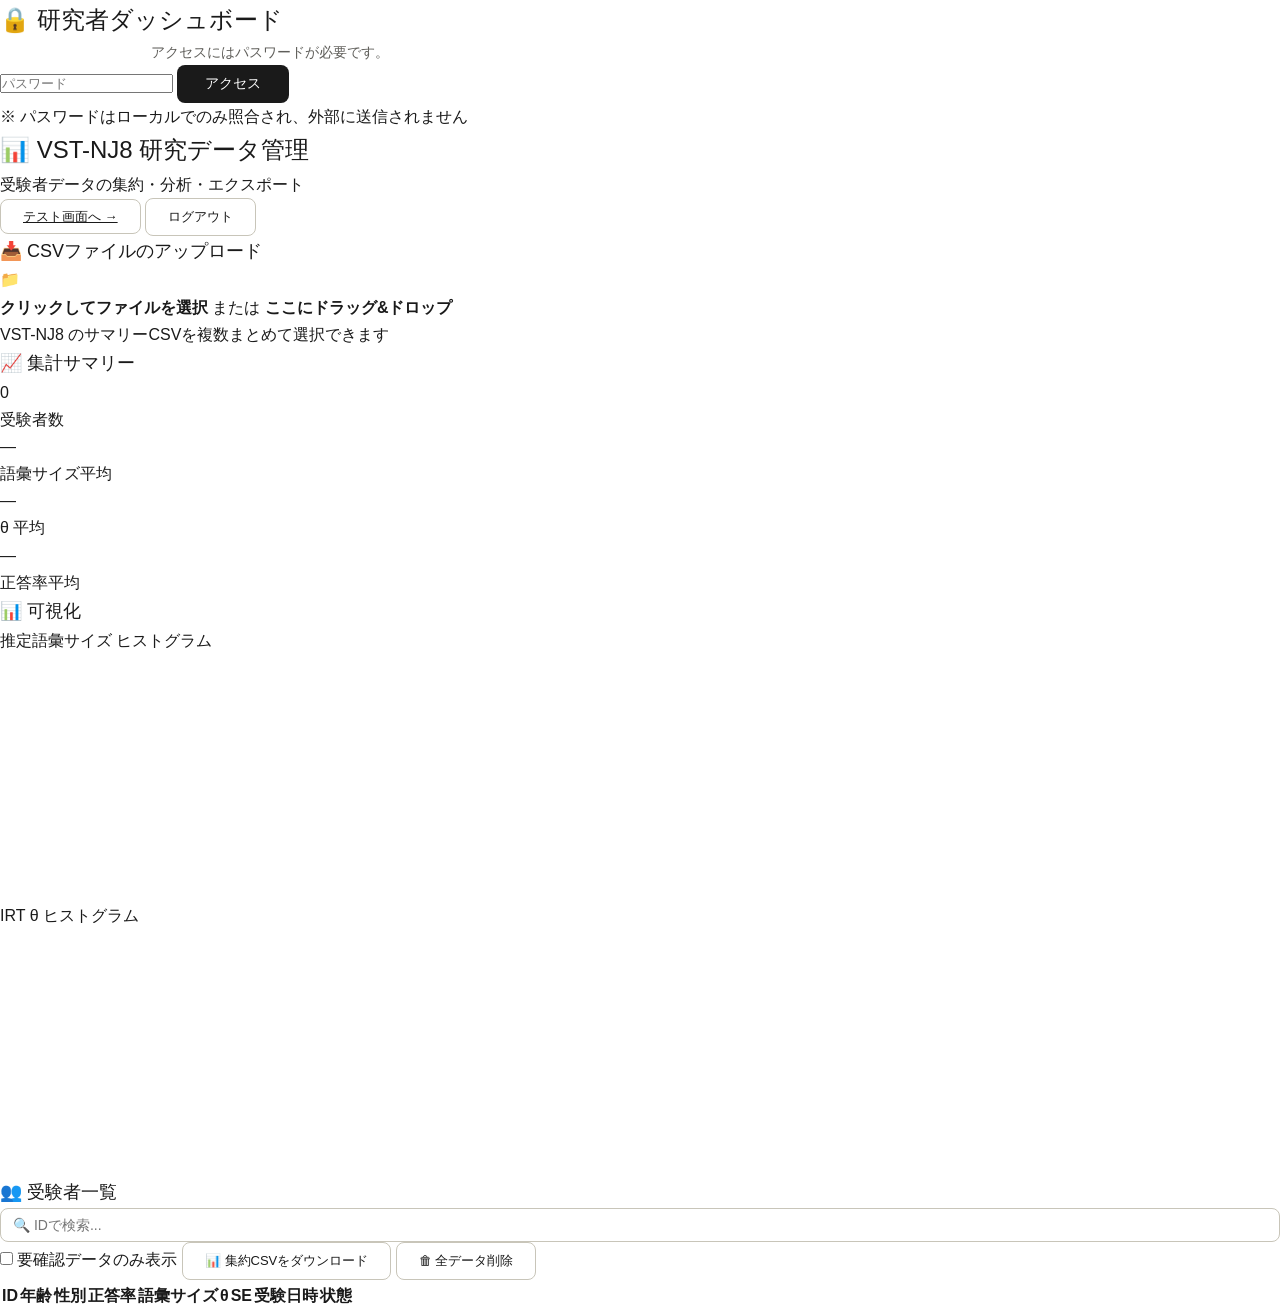
==== dashboard.html @ c6ab31dd "Update dashboard.html" ====
<!DOCTYPE html>
<html lang="ja">
<head>
<meta charset="UTF-8">
<meta name="viewport" content="width=device-width, initial-scale=1.0">
<title>VST-NJ8 研究データ管理ダッシュボード</title>
<link rel="stylesheet" href="./src/css/main.css">
<link rel="stylesheet" href="./src/css/dashboard.css">
</head>
<body>

<div class="dashboard-container">

<section id="d-auth" class="d-screen active">
  <div class="auth-card">
    <h1>🔒 研究者ダッシュボード</h1>
    <p class="sub">アクセスにはパスワードが必要です。</p>
    <input type="password" id="auth-pw" placeholder="パスワード" onkeypress="if(event.key==='Enter') checkAuth()">
    <button class="btn" onclick="checkAuth()">アクセス</button>
    <p class="auth-note">※ パスワードはローカルでのみ照合され、外部に送信されません</p>
  </div>
</section>

<section id="d-main" class="d-screen">
  <header class="d-header">
    <div>
      <h1>📊 VST-NJ8 研究データ管理</h1>
      <p class="d-subtitle">受験者データの集約・分析・エクスポート</p>
    </div>
    <div class="d-header-actions">
      <a href="./" class="btn-outline">テスト画面へ →</a>
      <button class="btn-outline" onclick="logout()">ログアウト</button>
    </div>
  </header>

  <section class="d-upload-section">
    <h2>📥 CSVファイルのアップロード</h2>
    <div class="upload-zone" id="upload-zone">
      <input type="file" id="file-input" accept=".csv" multiple style="display:none">
      <div class="upload-prompt">
        <div class="upload-icon">📁</div>
        <p><b>クリックしてファイルを選択</b> または <b>ここにドラッグ&ドロップ</b></p>
        <p class="upload-hint">VST-NJ8 のサマリーCSVを複数まとめて選択できます</p>
      </div>
    </div>
    <div id="upload-status" class="upload-status"></div>
  </section>

  <section class="d-stats-section">
    <h2>📈 集計サマリー</h2>
    <div class="stats-grid" id="stats-grid">
      <div class="stat-box"><div class="stat-num" id="stat-n">0</div><div class="stat-label">受験者数</div></div>
      <div class="stat-box"><div class="stat-num" id="stat-vocab-mean">—</div><div class="stat-label">語彙サイズ平均</div></div>
      <div class="stat-box"><div class="stat-num" id="stat-theta-mean">—</div><div class="stat-label">θ 平均</div></div>
      <div class="stat-box"><div class="stat-num" id="stat-acc-mean">—</div><div class="stat-label">正答率平均</div></div>
    </div>
    <div id="descriptive-stats" class="descriptive-stats"></div>
  </section>

  <section class="d-charts-section">
    <h2>📊 可視化</h2>
    <div class="charts-grid">
      <div class="chart-card">
        <h3>推定語彙サイズ ヒストグラム</h3>
        <canvas id="chart-vocab-hist" width="400" height="240"></canvas>
      </div>
      <div class="chart-card">
        <h3>IRT θ ヒストグラム</h3>
        <canvas id="chart-theta-hist" width="400" height="240"></canvas>
      </div>
    </div>
  </section>

  <section class="d-table-section">
    <h2>👥 受験者一覧</h2>
    <div class="table-controls">
      <input type="text" id="filter-input" placeholder="🔍 IDで検索..." oninput="applyFilter()">
      <label class="check-label">
        <input type="checkbox" id="filter-outliers" onchange="applyFilter()">
        <span>要確認データのみ表示</span>
      </label>
      <button class="btn-outline" onclick="exportMergedCSV()">📊 集約CSVをダウンロード</button>
      <button class="btn-outline" onclick="clearAllData()">🗑 全データ削除</button>
    </div>
    <div class="table-wrapper">
      <table id="participants-table">
        <thead>
          <tr>
            <th>ID</th><th>年齢</th><th>性別</th>
            <th>正答率</th><th>語彙サイズ</th><th>θ</th><th>SE</th>
            <th>受験日時</th><th>状態</th>
          </tr>
        </thead>
        <tbody id="participants-tbody"></tbody>
      </table>
    </div>
  </section>

</section>

</div>

<div id="toast" class="toast">読み込みました</div>

<script type="module" src="./src/js/dashboard.js"></script>
</body>
</html>
---- src/css/main.css ----
:root {
  --color-bg: #ffffff;
  --color-bg-secondary: #f7f6f1;
  --color-text: #1a1a1a;
  --color-text-secondary: #5f5e5a;
  --color-text-tertiary: #888780;
  --color-border: #e5e3dc;
  --color-border-secondary: #c8c5b9;
  --color-info: #185fa5;
  --color-info-bg: #e6f1fb;
  --color-success: #0f6e56;
  --color-success-bg: #e1f5ee;
  --color-danger: #a32d2d;
  --color-danger-bg: #fcebeb;
  --color-warning-bg: #faeeda;
  --color-warning: #854f0b;
  --radius-sm: 6px;
  --radius-md: 8px;
  --radius-lg: 12px;
}

@media (prefers-color-scheme: dark) {
  :root {
    --color-bg: #1a1a1a;
    --color-bg-secondary: #2c2c2a;
    --color-text: #f1efe8;
    --color-text-secondary: #b4b2a9;
    --color-text-tertiary: #888780;
    --color-border: #444441;
    --color-border-secondary: #5f5e5a;
  }
}

* { box-sizing: border-box; margin: 0; padding: 0; }

body {
  font-family: -apple-system, BlinkMacSystemFont, "Segoe UI", "Hiragino Sans",
               "Yu Gothic UI", "Meiryo", sans-serif;
  background: var(--color-bg);
  color: var(--color-text);
  line-height: 1.7;
  min-height: 100vh;
}

.container {
  max-width: 720px;
  margin: 0 auto;
  padding: 2rem 1.5rem;
}

.screen { display: none; }
.screen.active { display: flex; flex-direction: column; align-items: center; gap: 16px; }

h1 { font-size: 24px; font-weight: 500; }
h2 { font-size: 18px; font-weight: 500; }
h3 { font-size: 16px; font-weight: 500; }

.title-badge {
  display: inline-block;
  font-size: 11px;
  font-weight: 500;
  background: var(--color-info-bg);
  color: var(--color-info);
  padding: 3px 10px;
  border-radius: 4px;
  letter-spacing: 0.05em;
}

.sub {
  font-size: 14px;
  color: var(--color-text-secondary);
  text-align: center;
  max-width: 540px;
}

.mode-grid {
  display: grid;
  grid-template-columns: repeat(auto-fit, minmax(200px, 1fr));
  gap: 12px;
  width: 100%;
}

.mode-card {
  background: var(--color-bg);
  border: 0.5px solid var(--color-border);
  border-radius: var(--radius-lg);
  padding: 1.25rem;
  text-align: left;
  cursor: pointer;
  transition: all 0.15s;
}

.mode-card:hover {
  border-color: var(--color-border-secondary);
  background: var(--color-bg-secondary);
}

.mode-card.recommended {
  border: 2px solid var(--color-info);
  position: relative;
}

.mode-badge {
  position: absolute;
  top: -10px;
  left: 16px;
  background: var(--color-info);
  color: white;
  font-size: 10px;
  padding: 3px 10px;
  border-radius: 4px;
  font-weight: 500;
}

.mode-icon {
  font-size: 24px;
  color: var(--color-info);
  margin-bottom: 8px;
}

.mode-title {
  font-size: 15px;
  font-weight: 500;
  margin-bottom: 4px;
}

.mode-desc {
  font-size: 12px;
  color: var(--color-text-secondary);
  margin-bottom: 12px;
}

.mode-meta {
  font-size: 11px;
  color: var(--color-text-tertiary);
  display: flex;
  flex-direction: column;
  gap: 3px;
}

.btn {
  background: var(--color-text);
  color: var(--color-bg);
  border: none;
  border-radius: var(--radius-md);
  padding: 10px 28px;
  font-size: 14px;
  font-weight: 500;
  cursor: pointer;
  font-family: inherit;
}

.btn:hover { opacity: 0.85; }
.btn:disabled { opacity: 0.4; cursor: not-allowed; }

.btn-outline {
  background: transparent;
  border: 0.5px solid var(--color-border-secondary);
  color: var(--color-text);
  padding: 9px 22px;
  border-radius: var(--radius-md);
  font-size: 13px;
  cursor: pointer;
  font-family: inherit;
}

.btn-outline:hover { background: var(--color-bg-secondary); }

.form-grid {
  display: grid;
  grid-template-columns: repeat(2, 1fr);
  gap: 12px;
  width: 100%;
  max-width: 480px;
}

.form-row { display: flex; flex-direction: column; gap: 4px; }
.form-row.full { grid-column: span 2; }

.form-label {
  font-size: 12px;
  color: var(--color-text-secondary);
  font-weight: 500;
}

.form-label .req { color: var(--color-danger); margin-left: 2px; }

input[type=text], select {
  width: 100%;
  font-family: inherit;
  font-size: 14px;
  padding: 8px 12px;
  border: 0.5px solid var(--color-border-secondary);
  border-radius: var(--radius-md);
  background: var(--color-bg);
  color: var(--color-text);
}

input[type=text]:focus, select:focus {
  outline: none;
  border-color: var(--color-info);
}

.level-grid {
  display: grid;
  grid-template-columns: repeat(2, 1fr);
  gap: 8px;
  width: 100%;
  max-width: 480px;
}

.level-opt {
  background: var(--color-bg);
  border: 0.5px solid var(--color-border);
  border-radius: var(--radius-md);
  padding: 12px 14px;
  cursor: pointer;
  text-align: left;
  font-family: inherit;
  color: var(--color-text);
}

.level-opt:hover {
  background: var(--color-bg-secondary);
  border-color: var(--color-border-secondary);
}

.level-opt.selected {
  border: 2px solid var(--color-info);
  background: var(--color-info-bg);
}

.level-opt-title { font-size: 13px; font-weight: 500; }
.level-opt-sub { font-size: 11px; color: var(--color-text-secondary); margin-top: 2px; }

.progress-wrap {
  width: 100%;
  max-width: 480px;
  display: flex;
  align-items: center;
  gap: 10px;
}

.progress-bar {
  flex: 1;
  height: 4px;
  background: var(--color-border);
  border-radius: 2px;
  overflow: hidden;
}

.progress-fill {
  height: 100%;
  background: var(--color-info);
  border-radius: 2px;
  transition: width 0.3s;
}

.progress-label {
  font-size: 11px;
  color: var(--color-text-tertiary);
  min-width: 60px;
  text-align: right;
}

.phase-label {
  font-size: 11px;
  font-weight: 500;
  color: var(--color-text-tertiary);
  letter-spacing: 0.07em;
  text-transform: uppercase;
}

.fixation {
  font-size: 36px;
  color: var(--color-text-tertiary);
  height: 64px;
  display: flex;
  align-items: center;
  justify-content: center;
  min-width: 380px;
}

.prime-word {
  font-size: 28px;
  color: var(--color-text-secondary);
  height: 64px;
  display: flex;
  align-items: center;
  justify-content: center;
  min-width: 380px;
}

.target-word {
  font-size: 34px;
  color: var(--color-text);
  height: 76px;
  display: flex;
  align-items: center;
  justify-content: center;
  min-width: 380px;
  border: 0.5px solid var(--color-border);
  border-radius: var(--radius-lg);
  background: var(--color-bg);
  padding: 0 2rem;
}

.blank-area { height: 64px; min-width: 380px; }

.big-btn-row {
  display: flex;
  gap: 14px;
  width: 100%;
  max-width: 460px;
}

.big-btn {
  flex: 1;
  border-radius: var(--radius-lg);
  padding: 18px 0;
  font-size: 15px;
  font-weight: 500;
  cursor: pointer;
  border: none;
  display: flex;
  flex-direction: column;
  align-items: center;
  gap: 4px;
  font-family: inherit;
}

.big-yes {
  background: var(--color-success-bg);
  color: var(--color-success);
  border: 0.5px solid var(--color-success);
}

.big-no {
  background: var(--color-danger-bg);
  color: var(--color-danger);
  border: 0.5px solid var(--color-danger);
}

.big-btn:hover { opacity: 0.85; }
.kbd-hint { font-size: 10px; opacity: 0.7; font-weight: 400; }

.feedback-msg { font-size: 13px; min-height: 18px; }
.fb-correct { color: var(--color-success); }
.fb-wrong { color: var(--color-danger); }

.vst-prompt {
  font-size: 14px;
  color: var(--color-text-secondary);
}

.vst-meaning {
  font-size: 36px;
  font-weight: 500;
  padding: 16px 32px;
  background: var(--color-bg-secondary);
  border-radius: var(--radius-lg);
}

.vst-pos-lbl {
  font-size: 11px;
  color: var(--color-text-tertiary);
}

.vst-options {
  display: grid;
  grid-template-columns: repeat(2, 1fr);
  gap: 10px;
  width: 100%;
  max-width: 480px;
}

.vst-opt {
  background: var(--color-bg);
  border: 0.5px solid var(--color-border);
  border-radius: var(--radius-md);
  padding: 16px;
  font-size: 16px;
  cursor: pointer;
  font-family: inherit;
  color: var(--color-text);
}

.vst-opt:hover {
  background: var(--color-bg-secondary);
  border-color: var(--color-border-secondary);
}

.stat-grid {
  display: grid;
  grid-template-columns: repeat(2, 1fr);
  gap: 10px;
  width: 100%;
  max-width: 480px;
}

.stat-card {
  background: var(--color-bg-secondary);
  border-radius: var(--radius-md);
  padding: 1rem;
}

.stat-val {
  font-size: 24px;
  font-weight: 500;
}

.stat-lbl {
  font-size: 11px;
  color: var(--color-text-secondary);
  margin-top: 2px;
}

.stat-sub {
  font-size: 10px;
  color: var(--color-text-tertiary);
  margin-top: 2px;
}

.eval-card {
  background: var(--color-success-bg);
  border: 0.5px solid var(--color-success);
  border-radius: var(--radius-lg);
  padding: 1rem 1.25rem;
  width: 100%;
  max-width: 480px;
}

.eval-title {
  font-size: 13px;
  font-weight: 500;
  color: var(--color-success);
  margin-bottom: 4px;
}

.eval-msg {
  font-size: 13px;
  color: var(--color-success);
}

.export-card {
  background: var(--color-bg);
  border: 0.5px solid var(--color-border);
  border-radius: var(--radius-lg);
  padding: 1rem 1.25rem;
  width: 100%;
  max-width: 480px;
}

.export-title {
  font-size: 13px;
  font-weight: 500;
  margin-bottom: 8px;
}

.export-btn-row {
  display: flex;
  gap: 8px;
  flex-wrap: wrap;
}

.btn-csv {
  background: var(--color-info-bg);
  color: var(--color-info);
  border: 0.5px solid var(--color-info);
  border-radius: var(--radius-md);
  padding: 9px 16px;
  font-size: 12px;
  font-weight: 500;
  cursor: pointer;
  font-family: inherit;
}

.btn-csv:hover { opacity: 0.85; }

.exclude-card {
  background: var(--color-bg-secondary);
  border-radius: var(--radius-md);
  padding: 0.875rem 1rem;
  width: 100%;
  max-width: 480px;
  font-size: 12px;
}

.exclude-title {
  font-size: 12px;
  font-weight: 500;
  margin-bottom: 6px;
}

.exclude-row {
  display: flex;
  justify-content: space-between;
  padding: 3px 0;
  color: var(--color-text-secondary);
}

.exclude-row.total {
  border-top: 0.5px solid var(--color-border);
  margin-top: 4px;
  padding-top: 6px;
  font-weight: 500;
  color: var(--color-text);
}

.level-bar-row {
  display: flex;
  align-items: center;
  gap: 10px;
  font-size: 12px;
  padding: 4px 0;
}

.level-bar-name { min-width: 36px; color: var(--color-text-secondary); }

.level-bar-track {
  flex: 1;
  height: 8px;
  background: var(--color-border);
  border-radius: 4px;
  overflow: hidden;
}

.level-bar-fill {
  height: 100%;
  background: var(--color-info);
  border-radius: 4px;
}

.level-bar-val {
  min-width: 80px;
  color: var(--color-text-tertiary);
  text-align: right;
  font-size: 11px;
}

.toast {
  position: fixed;
  bottom: 20px;
  left: 50%;
  transform: translateX(-50%);
  background: var(--color-text);
  color: var(--color-bg);
  padding: 10px 20px;
  border-radius: var(--radius-md);
  font-size: 13px;
  opacity: 0;
  transition: opacity 0.3s;
  pointer-events: none;
  z-index: 100;
}

.toast.show { opacity: 1; }

footer {
  text-align: center;
  font-size: 11px;
  color: var(--color-text-tertiary);
  margin-top: 3rem;
  padding-top: 1.5rem;
  border-top: 0.5px solid var(--color-border);
}

footer a { color: var(--color-info); text-decoration: none; }
footer a:hover { text-decoration: underline; }
.instruction-card {
  background: var(--color-bg-secondary);
  border-radius: var(--radius-lg);
  padding: 1.25rem 1.5rem;
  width: 100%;
  max-width: 560px;
  text-align: left;
}

.inst-section-title {
  font-size: 14px;
  font-weight: 500;
  color: var(--color-text);
  margin-top: 1rem;
  margin-bottom: 0.5rem;
}

.inst-section-title:first-child {
  margin-top: 0;
}

.inst-text {
  font-size: 13px;
  color: var(--color-text-secondary);
  line-height: 1.8;
  margin-bottom: 0.5rem;
}

.inst-list {
  list-style: none;
  padding: 0;
  margin: 0;
}

.inst-list li {
  font-size: 13px;
  color: var(--color-text-secondary);
  padding: 4px 0;
  padding-left: 16px;
  position: relative;
  line-height: 1.7;
}

.inst-list li::before {
  content: "•";
  position: absolute;
  left: 4px;
  color: var(--color-info);
  font-weight: 500;
}

.inst-key {
  display: inline-block;
  font-family: monospace;
  font-size: 12px;
  background: var(--color-bg);
  border: 0.5px solid var(--color-border-secondary);
  border-radius: 4px;
  padding: 2px 8px;
  margin: 0 2px;
}
.consent-checks {
  display: flex;
  flex-direction: column;
  gap: 10px;
  width: 100%;
  max-width: 560px;
  background: var(--color-bg);
  border: 0.5px solid var(--color-border);
  border-radius: var(--radius-md);
  padding: 1rem 1.25rem;
}

.consent-row {
  display: flex;
  align-items: flex-start;
  gap: 10px;
  cursor: pointer;
  font-size: 13px;
  color: var(--color-text);
  line-height: 1.6;
}

.consent-row input[type="checkbox"] {
  width: 16px;
  height: 16px;
  margin-top: 2px;
  flex-shrink: 0;
  cursor: pointer;
}

.consent-row span {
  flex: 1;
}
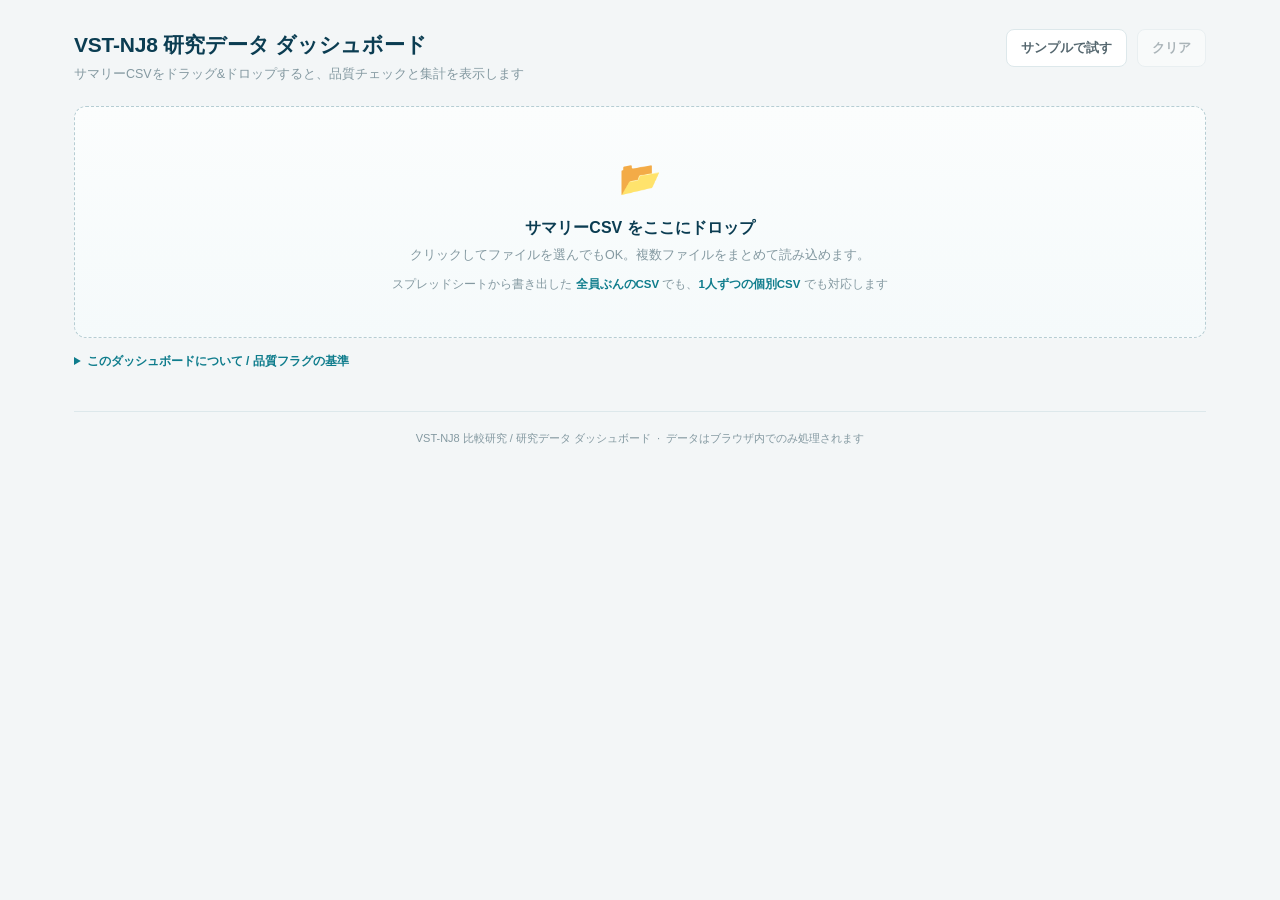
==== commit 406896f4: "Update dashboard.html Rebuild dashboard: CSV drag-drop, quality check, summary, distribution, table" ====
--- a/dashboard.html
+++ b/dashboard.html
@@ -3,105 +3,722 @@
 <head>
 <meta charset="UTF-8">
 <meta name="viewport" content="width=device-width, initial-scale=1.0">
-<title>VST-NJ8 研究データ管理ダッシュボード</title>
-<link rel="stylesheet" href="./src/css/main.css">
-<link rel="stylesheet" href="./src/css/dashboard.css">
+<title>VST-NJ8 研究データ ダッシュボード</title>
+<style>
+  :root {
+    --bg: #f3f6f7;
+    --panel: #ffffff;
+    --ink: #1c2b32;
+    --ink-soft: #54666e;
+    --ink-faint: #8499a1;
+    --line: #dde8eb;
+    --line-soft: #eaf1f3;
+    --teal: #0e7c8c;
+    --teal-deep: #0b3d52;
+    --teal-soft: #e6f3f5;
+    --green: #1f7a52;
+    --green-soft: #e4f3eb;
+    --amber: #b6802a;
+    --amber-soft: #faf1de;
+    --red: #b4423a;
+    --red-soft: #fbece9;
+    --radius: 12px;
+    --radius-sm: 8px;
+    --shadow: 0 1px 3px rgba(11,61,82,0.06), 0 6px 18px rgba(11,61,82,0.05);
+  }
+  * { box-sizing: border-box; margin: 0; padding: 0; }
+  body {
+    font-family: -apple-system, BlinkMacSystemFont, "Segoe UI", "Hiragino Sans", "Yu Gothic UI", "Meiryo", sans-serif;
+    background: var(--bg);
+    color: var(--ink);
+    line-height: 1.6;
+    -webkit-font-smoothing: antialiased;
+  }
+  .wrap { max-width: 1180px; margin: 0 auto; padding: 28px 24px 80px; }
+
+  /* header */
+  header.top { display: flex; align-items: baseline; justify-content: space-between; gap: 16px; flex-wrap: wrap; margin-bottom: 22px; }
+  .brand h1 { font-size: 21px; font-weight: 650; color: var(--teal-deep); letter-spacing: -0.01em; }
+  .brand p { font-size: 12.5px; color: var(--ink-faint); margin-top: 2px; }
+  .top-actions { display: flex; gap: 10px; align-items: center; }
+  .btn {
+    font: inherit; font-size: 12.5px; font-weight: 600; cursor: pointer;
+    border: 1px solid var(--line); background: var(--panel); color: var(--ink-soft);
+    padding: 8px 14px; border-radius: var(--radius-sm); transition: all .15s;
+  }
+  .btn:hover { border-color: #c2d6db; background: #fafcfc; }
+  .btn:disabled { opacity: .45; cursor: not-allowed; }
+  .btn-primary { background: var(--teal); color: #fff; border-color: var(--teal); }
+  .btn-primary:hover { background: #0c6a78; border-color: #0c6a78; }
+
+  /* dropzone */
+  .drop {
+    border: 1.5px dashed #b6cdd3; border-radius: var(--radius);
+    background: linear-gradient(180deg, #fbfdfd, #f5fafb);
+    padding: 44px 24px; text-align: center; transition: all .18s; cursor: pointer;
+  }
+  .drop.hover { border-color: var(--teal); background: var(--teal-soft); transform: translateY(-1px); }
+  .drop .icon { font-size: 34px; margin-bottom: 10px; }
+  .drop h2 { font-size: 16px; font-weight: 600; color: var(--teal-deep); margin-bottom: 4px; }
+  .drop p { font-size: 12.5px; color: var(--ink-faint); }
+  .drop .hint { margin-top: 10px; font-size: 11.5px; color: var(--ink-faint); }
+  .drop strong { color: var(--teal); }
+
+  .files-note { font-size: 12px; color: var(--ink-soft); margin-top: 12px; text-align: center; }
+  .files-note span { color: var(--teal-deep); font-weight: 600; }
+
+  /* sections */
+  .section { margin-top: 30px; }
+  .section-head { display: flex; align-items: center; gap: 9px; margin-bottom: 13px; }
+  .section-head .bar { width: 3px; height: 17px; background: var(--teal); border-radius: 2px; }
+  .section-head h3 { font-size: 14.5px; font-weight: 650; color: var(--teal-deep); }
+  .section-head .sub { font-size: 11.5px; color: var(--ink-faint); margin-left: 2px; }
+
+  /* stat cards */
+  .stat-grid { display: grid; grid-template-columns: repeat(auto-fit, minmax(150px, 1fr)); gap: 13px; }
+  .stat {
+    background: var(--panel); border: 1px solid var(--line); border-radius: var(--radius);
+    padding: 15px 16px; box-shadow: var(--shadow);
+  }
+  .stat .label { font-size: 11px; color: var(--ink-faint); font-weight: 600; letter-spacing: .02em; text-transform: uppercase; }
+  .stat .value { font-size: 27px; font-weight: 680; color: var(--teal-deep); margin-top: 3px; line-height: 1.1; font-variant-numeric: tabular-nums; }
+  .stat .unit { font-size: 13px; font-weight: 500; color: var(--ink-faint); margin-left: 2px; }
+  .stat .meta { font-size: 11px; color: var(--ink-faint); margin-top: 4px; }
+
+  /* quality */
+  .q-summary { display: grid; grid-template-columns: repeat(auto-fit, minmax(160px,1fr)); gap: 13px; margin-bottom: 16px; }
+  .q-card { border-radius: var(--radius); padding: 14px 16px; border: 1px solid; box-shadow: var(--shadow); }
+  .q-card .n { font-size: 26px; font-weight: 680; line-height: 1.1; font-variant-numeric: tabular-nums; }
+  .q-card .t { font-size: 12px; font-weight: 600; margin-top: 2px; }
+  .q-card .d { font-size: 11px; margin-top: 3px; opacity: .85; }
+  .q-ok   { background: var(--green-soft); border-color: #b9ddc8; color: var(--green); }
+  .q-warn { background: var(--amber-soft); border-color: #ecd6a8; color: var(--amber); }
+  .q-bad  { background: var(--red-soft); border-color: #ecc4bf; color: var(--red); }
+
+  .panel { background: var(--panel); border: 1px solid var(--line); border-radius: var(--radius); box-shadow: var(--shadow); overflow: hidden; }
+  .panel-pad { padding: 18px; }
+
+  /* histogram */
+  .hist { display: flex; align-items: flex-end; gap: 6px; height: 180px; padding: 8px 4px 0; }
+  .hist .bar-col { flex: 1; display: flex; flex-direction: column; align-items: center; gap: 6px; height: 100%; justify-content: flex-end; }
+  .hist .bar { width: 100%; background: linear-gradient(180deg, #15909f, var(--teal)); border-radius: 4px 4px 0 0; min-height: 2px; transition: opacity .15s; position: relative; }
+  .hist .bar:hover { opacity: .8; }
+  .hist .bar .cnt { position: absolute; top: -17px; left: 0; right: 0; text-align: center; font-size: 10.5px; font-weight: 600; color: var(--ink-soft); }
+  .hist .xlabel { font-size: 9.5px; color: var(--ink-faint); text-align: center; line-height: 1.25; white-space: nowrap; }
+  .hist-axis { font-size: 11px; color: var(--ink-faint); margin-top: 8px; text-align: center; }
+
+  /* level bars */
+  .lvl-row { display: flex; align-items: center; gap: 12px; padding: 5px 0; }
+  .lvl-name { min-width: 56px; font-size: 12px; color: var(--ink-soft); font-weight: 600; }
+  .lvl-track { flex: 1; height: 18px; background: var(--line-soft); border-radius: 5px; overflow: hidden; }
+  .lvl-fill { height: 100%; background: linear-gradient(90deg, var(--teal), #16a0b2); border-radius: 5px; display: flex; align-items: center; justify-content: flex-end; padding-right: 7px; }
+  .lvl-fill span { font-size: 10.5px; color: #fff; font-weight: 600; }
+  .lvl-val { min-width: 86px; text-align: right; font-size: 11.5px; color: var(--ink-faint); font-variant-numeric: tabular-nums; }
+
+  /* table */
+  .table-tools { display: flex; gap: 10px; align-items: center; margin-bottom: 11px; flex-wrap: wrap; }
+  .search-input { font: inherit; font-size: 13px; padding: 7px 12px; border: 1px solid var(--line); border-radius: var(--radius-sm); min-width: 210px; color: var(--ink); }
+  .search-input:focus { outline: none; border-color: var(--teal); }
+  .filter-chip { font: inherit; font-size: 11.5px; font-weight: 600; padding: 6px 12px; border-radius: 20px; border: 1px solid var(--line); background: var(--panel); color: var(--ink-soft); cursor: pointer; transition: all .15s; }
+  .filter-chip:hover { border-color: #c2d6db; }
+  .filter-chip.active { background: var(--teal-deep); color: #fff; border-color: var(--teal-deep); }
+  .tbl-scroll { overflow-x: auto; }
+  table { width: 100%; border-collapse: collapse; font-size: 12.5px; }
+  thead th { text-align: left; font-weight: 600; color: var(--ink-soft); padding: 10px 12px; border-bottom: 2px solid var(--line); white-space: nowrap; cursor: pointer; user-select: none; position: sticky; top: 0; background: var(--panel); }
+  thead th:hover { color: var(--teal); }
+  thead th .arrow { font-size: 9px; opacity: .5; margin-left: 3px; }
+  tbody td { padding: 9px 12px; border-bottom: 1px solid var(--line-soft); white-space: nowrap; color: var(--ink); font-variant-numeric: tabular-nums; }
+  tbody tr:hover { background: #fafcfc; }
+  tbody tr.flagged-warn { background: var(--amber-soft); }
+  tbody tr.flagged-warn:hover { background: #f6e9cf; }
+  tbody tr.flagged-bad { background: var(--red-soft); }
+  tbody tr.flagged-bad:hover { background: #f6ddd8; }
+  .tag { display: inline-block; font-size: 10px; font-weight: 600; padding: 2px 7px; border-radius: 4px; }
+  .tag-ok { background: var(--green-soft); color: var(--green); }
+  .tag-warn { background: #f3e2bb; color: var(--amber); }
+  .tag-bad { background: #f3cdc7; color: var(--red); }
+  .flags-cell { display: flex; gap: 4px; flex-wrap: wrap; }
+
+  .empty { text-align: center; color: var(--ink-faint); padding: 40px; font-size: 13px; }
+  footer.foot { margin-top: 40px; padding-top: 18px; border-top: 1px solid var(--line); font-size: 11px; color: var(--ink-faint); text-align: center; }
+  .hidden { display: none !important; }
+
+  details.help { margin-top: 14px; font-size: 12px; }
+  details.help summary { cursor: pointer; color: var(--teal); font-weight: 600; }
+  details.help div { margin-top: 8px; color: var(--ink-soft); line-height: 1.7; padding: 10px 14px; background: var(--teal-soft); border-radius: var(--radius-sm); }
+  details.help code { background: #fff; padding: 1px 5px; border-radius: 3px; font-size: 11px; color: var(--teal-deep); }
+</style>
 </head>
 <body>
-
-<div class="dashboard-container">
-
-<section id="d-auth" class="d-screen active">
-  <div class="auth-card">
-    <h1>🔒 研究者ダッシュボード</h1>
-    <p class="sub">アクセスにはパスワードが必要です。</p>
-    <input type="password" id="auth-pw" placeholder="パスワード" onkeypress="if(event.key==='Enter') checkAuth()">
-    <button class="btn" onclick="checkAuth()">アクセス</button>
-    <p class="auth-note">※ パスワードはローカルでのみ照合され、外部に送信されません</p>
+<div class="wrap">
+
+  <header class="top">
+    <div class="brand">
+      <h1>VST-NJ8 研究データ ダッシュボード</h1>
+      <p>サマリーCSVをドラッグ&ドロップすると、品質チェックと集計を表示します</p>
+    </div>
+    <div class="top-actions">
+      <button class="btn" id="btn-sample">サンプルで試す</button>
+      <button class="btn" id="btn-clear" disabled>クリア</button>
+    </div>
+  </header>
+
+  <!-- dropzone -->
+  <div id="dropzone" class="drop">
+    <div class="icon">📂</div>
+    <h2>サマリーCSV をここにドロップ</h2>
+    <p>クリックしてファイルを選んでもOK。複数ファイルをまとめて読み込めます。</p>
+    <div class="hint">スプレッドシートから書き出した <strong>全員ぶんのCSV</strong> でも、<strong>1人ずつの個別CSV</strong> でも対応します</div>
+    <input type="file" id="file-input" accept=".csv,text/csv" multiple class="hidden">
   </div>
-</section>
-
-<section id="d-main" class="d-screen">
-  <header class="d-header">
-    <div>
-      <h1>📊 VST-NJ8 研究データ管理</h1>
-      <p class="d-subtitle">受験者データの集約・分析・エクスポート</p>
-    </div>
-    <div class="d-header-actions">
-      <a href="./" class="btn-outline">テスト画面へ →</a>
-      <button class="btn-outline" onclick="logout()">ログアウト</button>
-    </div>
-  </header>
-
-  <section class="d-upload-section">
-    <h2>📥 CSVファイルのアップロード</h2>
-    <div class="upload-zone" id="upload-zone">
-      <input type="file" id="file-input" accept=".csv" multiple style="display:none">
-      <div class="upload-prompt">
-        <div class="upload-icon">📁</div>
-        <p><b>クリックしてファイルを選択</b> または <b>ここにドラッグ&ドロップ</b></p>
-        <p class="upload-hint">VST-NJ8 のサマリーCSVを複数まとめて選択できます</p>
+  <div id="files-note" class="files-note hidden"></div>
+
+  <details class="help">
+    <summary>このダッシュボードについて / 品質フラグの基準</summary>
+    <div id="help-body">
+      読み込んだデータはこのブラウザ内だけで処理され、どこにも送信されません。<br>
+      品質フラグの初期基準：<br>
+      ・<b>所要時間が短い</b>：全体の所要時間が <code>10分未満</code>（適当に回答した可能性）<br>
+      ・<b>離脱あり</b>：テスト中の画面・アプリ切り替えが <code>1回以上</code><br>
+      ・<b>リロードあり</b>：再読み込みが <code>1回以上</code><br>
+      これらはあくまで「要確認」の目安です。除外の判断は、内容を見て行ってください。
+    </div>
+  </details>
+
+  <!-- results -->
+  <div id="results" class="hidden">
+
+    <!-- 1. overall summary -->
+    <div class="section">
+      <div class="section-head"><div class="bar"></div><h3>全体サマリー</h3><span class="sub" id="sum-sub"></span></div>
+      <div class="stat-grid" id="stat-grid"></div>
+    </div>
+
+    <!-- 2. quality (the star) -->
+    <div class="section">
+      <div class="section-head"><div class="bar"></div><h3>データ品質チェック</h3><span class="sub">要確認の受験者を自動で抽出</span></div>
+      <div class="q-summary" id="q-summary"></div>
+      <div class="panel panel-pad">
+        <div id="q-detail"></div>
       </div>
     </div>
-    <div id="upload-status" class="upload-status"></div>
-  </section>
-
-  <section class="d-stats-section">
-    <h2>📈 集計サマリー</h2>
-    <div class="stats-grid" id="stats-grid">
-      <div class="stat-box"><div class="stat-num" id="stat-n">0</div><div class="stat-label">受験者数</div></div>
-      <div class="stat-box"><div class="stat-num" id="stat-vocab-mean">—</div><div class="stat-label">語彙サイズ平均</div></div>
-      <div class="stat-box"><div class="stat-num" id="stat-theta-mean">—</div><div class="stat-label">θ 平均</div></div>
-      <div class="stat-box"><div class="stat-num" id="stat-acc-mean">—</div><div class="stat-label">正答率平均</div></div>
-    </div>
-    <div id="descriptive-stats" class="descriptive-stats"></div>
-  </section>
-
-  <section class="d-charts-section">
-    <h2>📊 可視化</h2>
-    <div class="charts-grid">
-      <div class="chart-card">
-        <h3>推定語彙サイズ ヒストグラム</h3>
-        <canvas id="chart-vocab-hist" width="400" height="240"></canvas>
+
+    <!-- 3. vocab distribution -->
+    <div class="section">
+      <div class="section-head"><div class="bar"></div><h3>推定語彙サイズの分布</h3><span class="sub" id="vocab-sub"></span></div>
+      <div class="panel panel-pad">
+        <div class="hist" id="histogram"></div>
+        <div class="hist-axis">推定語彙サイズ（語）</div>
       </div>
-      <div class="chart-card">
-        <h3>IRT θ ヒストグラム</h3>
-        <canvas id="chart-theta-hist" width="400" height="240"></canvas>
+    </div>
+
+    <!-- 3b. level accuracy -->
+    <div class="section">
+      <div class="section-head"><div class="bar"></div><h3>レベル別 平均正答率</h3><span class="sub">どのレベルが難しいか（全受験者の平均）</span></div>
+      <div class="panel panel-pad" id="level-panel"></div>
+    </div>
+
+    <!-- 4. table -->
+    <div class="section">
+      <div class="section-head"><div class="bar"></div><h3>受験者一覧</h3><span class="sub">列見出しをクリックで並べ替え</span></div>
+      <div class="table-tools">
+        <input type="text" class="search-input" id="search" placeholder="学籍番号・氏名・学科で検索…">
+        <button class="filter-chip active" data-filter="all">すべて</button>
+        <button class="filter-chip" data-filter="flagged">要確認のみ</button>
+        <button class="filter-chip" data-filter="clean">問題なしのみ</button>
+        <span style="flex:1"></span>
+        <span id="row-count" style="font-size:11.5px;color:var(--ink-faint)"></span>
       </div>
-    </div>
-  </section>
-
-  <section class="d-table-section">
-    <h2>👥 受験者一覧</h2>
-    <div class="table-controls">
-      <input type="text" id="filter-input" placeholder="🔍 IDで検索..." oninput="applyFilter()">
-      <label class="check-label">
-        <input type="checkbox" id="filter-outliers" onchange="applyFilter()">
-        <span>要確認データのみ表示</span>
-      </label>
-      <button class="btn-outline" onclick="exportMergedCSV()">📊 集約CSVをダウンロード</button>
-      <button class="btn-outline" onclick="clearAllData()">🗑 全データ削除</button>
-    </div>
-    <div class="table-wrapper">
-      <table id="participants-table">
-        <thead>
-          <tr>
-            <th>ID</th><th>年齢</th><th>性別</th>
-            <th>正答率</th><th>語彙サイズ</th><th>θ</th><th>SE</th>
-            <th>受験日時</th><th>状態</th>
-          </tr>
-        </thead>
-        <tbody id="participants-tbody"></tbody>
-      </table>
-    </div>
-  </section>
-
-</section>
-
+      <div class="panel">
+        <div class="tbl-scroll">
+          <table id="data-table">
+            <thead id="thead"></thead>
+            <tbody id="tbody"></tbody>
+          </table>
+        </div>
+      </div>
+    </div>
+
+  </div>
+
+  <footer class="foot">
+    VST-NJ8 比較研究 / 研究データ ダッシュボード &nbsp;·&nbsp; データはブラウザ内でのみ処理されます
+  </footer>
 </div>
 
-<div id="toast" class="toast">読み込みました</div>
-
-<script type="module" src="./src/js/dashboard.js"></script>
+<script>
+// ============================ 状態 ============================
+const state = {
+  rows: [],          // 正規化済みの受験者データ
+  sortKey: null,
+  sortDir: 1,
+  filter: 'all',
+  search: '',
+};
+
+// 品質フラグの基準（必要なら数値を変えるだけ）
+const THRESHOLDS = {
+  shortDurationSec: 600,   // 10分未満で「所要時間が短い」
+  focusLossWarn: 1,        // 1回以上の離脱で警告
+  reloadWarn: 1,           // 1回以上のリロードで警告
+};
+
+// ============================ CSV パース ============================
+// 簡易CSVパーサ（カンマ・ダブルクオート・改行に対応）
+function parseCSV(text) {
+  text = text.replace(/^\uFEFF/, ''); // BOM除去
+  const rows = [];
+  let row = [], field = '', inQuotes = false;
+  for (let i = 0; i < text.length; i++) {
+    const ch = text[i], next = text[i+1];
+    if (inQuotes) {
+      if (ch === '"' && next === '"') { field += '"'; i++; }
+      else if (ch === '"') { inQuotes = false; }
+      else { field += ch; }
+    } else {
+      if (ch === '"') { inQuotes = true; }
+      else if (ch === ',') { row.push(field); field = ''; }
+      else if (ch === '\r') { /* skip */ }
+      else if (ch === '\n') { row.push(field); rows.push(row); row = []; field = ''; }
+      else { field += ch; }
+    }
+  }
+  if (field.length > 0 || row.length > 0) { row.push(field); rows.push(row); }
+  return rows.filter(r => r.length && !(r.length === 1 && r[0].trim() === ''));
+}
+
+// CSVの中身を受験者オブジェクトの配列に変換する。
+// 2つの形式に対応:
+//  (A) key,value の縦型（個別サマリーCSV: 1人分） → 1件
+//  (B) 1行目が見出しで、各行が1人（スプレッドシート書き出し） → 複数件
+function csvToRecords(text) {
+  const rows = parseCSV(text);
+  if (rows.length === 0) return [];
+  const header = rows[0].map(h => h.trim());
+  // 縦型(key,value)判定: 2列で、1行目が key/value 系
+  const isKeyValue = header.length === 2 &&
+    /^key$/i.test(header[0]) && /^value$/i.test(header[1]);
+  if (isKeyValue) {
+    const obj = {};
+    for (let i = 1; i < rows.length; i++) {
+      const k = (rows[i][0] || '').trim();
+      const v = (rows[i][1] !== undefined ? rows[i][1] : '').trim();
+      if (k) obj[k] = v;
+    }
+    return [obj];
+  }
+  // 横型: 各行が1人
+  const records = [];
+  for (let i = 1; i < rows.length; i++) {
+    const r = rows[i];
+    if (r.every(c => (c || '').trim() === '')) continue;
+    const obj = {};
+    header.forEach((h, idx) => { obj[h] = (r[idx] !== undefined ? r[idx] : '').trim(); });
+    records.push(obj);
+  }
+  return records;
+}
+
+// 列名のゆらぎを吸収して値を取り出す
+function pick(obj, keys, def='') {
+  for (const k of keys) {
+    if (obj[k] !== undefined && obj[k] !== '') return obj[k];
+  }
+  return def;
+}
+function num(v) {
+  if (v === '' || v === undefined || v === null) return null;
+  const n = Number(String(v).replace(/,/g, ''));
+  return isFinite(n) ? n : null;
+}
+
+// 受験者1人を正規化（研究版の列名 + 旧版のゆらぎも吸収）
+function normalize(obj) {
+  const durationSec = num(pick(obj, ['quality_total_duration_sec'])) ??
+                      (num(pick(obj, ['quality_total_duration_ms'])) !== null ? Math.round(num(pick(obj,['quality_total_duration_ms']))/1000) : null);
+  const rec = {
+    student_id: pick(obj, ['student_id','participant_id','id']),
+    name: pick(obj, ['name'], '—'),
+    department: pick(obj, ['department','major'], '—'),
+    device: pick(obj, ['device_type'], '—'),
+    datetime: pick(obj, ['test_datetime','datetime']),
+    theta: num(pick(obj, ['vst_irt_theta'])),
+    vocab: num(pick(obj, ['vst_estimated_vocab_size','vst_estimated_words'])),
+    rawScore: num(pick(obj, ['vst_raw_score'])),
+    totalItems: num(pick(obj, ['vst_total_items'])) ?? 160,
+    accuracy: num(pick(obj, ['vst_accuracy_percent'])),
+    se: num(pick(obj, ['vst_standard_error'])),
+    durationSec: durationSec,
+    focusLoss: num(pick(obj, ['quality_focus_loss_count'])) ?? 0,
+    reloadCount: num(pick(obj, ['reload_count'])) ?? 0,
+    levelCorrect: [],
+    _raw: obj,
+  };
+  for (let lv = 1; lv <= 8; lv++) {
+    rec.levelCorrect.push(num(pick(obj, [`vst_level_${lv}_correct`])));
+  }
+  // 品質フラグ
+  rec.flags = [];
+  if (rec.durationSec !== null && rec.durationSec < THRESHOLDS.shortDurationSec) rec.flags.push({ type:'bad', label:'所要時間が短い' });
+  if (rec.focusLoss >= THRESHOLDS.focusLossWarn) rec.flags.push({ type:'warn', label:`離脱 ${rec.focusLoss}回` });
+  if (rec.reloadCount >= THRESHOLDS.reloadWarn) rec.flags.push({ type:'warn', label:`リロード ${rec.reloadCount}回` });
+  rec.level = rec.flags.some(f=>f.type==='bad') ? 'bad' : (rec.flags.length ? 'warn' : 'ok');
+  return rec;
+}
+
+// 学籍番号で重複排除（同じ人を複数CSVで読んだら最新の受験を優先）
+function mergeRows(newRows) {
+  const map = new Map();
+  for (const r of state.rows) map.set(keyOf(r), r);
+  for (const r of newRows) {
+    const k = keyOf(r);
+    const prev = map.get(k);
+    if (!prev) { map.set(k, r); continue; }
+    // datetimeが新しい方を残す
+    const a = Date.parse(prev.datetime||'') || 0;
+    const b = Date.parse(r.datetime||'') || 0;
+    map.set(k, b >= a ? r : prev);
+  }
+  state.rows = [...map.values()];
+}
+function keyOf(r) { return (r.student_id||'') + '|' + (r.name||''); }
+
+// ============================ 集計 ============================
+function fmt(n, digits=0) {
+  if (n === null || n === undefined || !isFinite(n)) return '—';
+  return n.toLocaleString('ja-JP', { minimumFractionDigits: digits, maximumFractionDigits: digits });
+}
+function median(arr) {
+  const a = arr.filter(x=>x!==null && isFinite(x)).slice().sort((x,y)=>x-y);
+  if (!a.length) return null;
+  const m = Math.floor(a.length/2);
+  return a.length % 2 ? a[m] : (a[m-1]+a[m])/2;
+}
+function mean(arr) {
+  const a = arr.filter(x=>x!==null && isFinite(x));
+  if (!a.length) return null;
+  return a.reduce((s,x)=>s+x,0)/a.length;
+}
+
+function render() {
+  if (state.rows.length === 0) {
+    document.getElementById('results').classList.add('hidden');
+    return;
+  }
+  document.getElementById('results').classList.remove('hidden');
+  renderSummary();
+  renderQuality();
+  renderHistogram();
+  renderLevels();
+  renderTable();
+}
+
+function renderSummary() {
+  const rows = state.rows;
+  const n = rows.length;
+  const byDept = {};
+  const byDevice = {};
+  rows.forEach(r => {
+    byDept[r.department] = (byDept[r.department]||0)+1;
+    byDevice[r.device] = (byDevice[r.device]||0)+1;
+  });
+  const vocabs = rows.map(r=>r.vocab);
+  const durs = rows.map(r=>r.durationSec);
+  const flaggedN = rows.filter(r=>r.level!=='ok').length;
+
+  document.getElementById('sum-sub').textContent = `読み込み済み ${n} 名`;
+
+  const deptStr = Object.entries(byDept).map(([k,v])=>`${k} ${v}`).join(' / ');
+  const devStr = Object.entries(byDevice).map(([k,v])=>`${k} ${v}`).join(' / ');
+
+  const cards = [
+    { label:'受験者数', value: fmt(n), unit:'名', meta: devStr || '&nbsp;' },
+    { label:'語彙サイズ 平均', value: fmt(mean(vocabs)), unit:'語', meta:`中央値 ${fmt(median(vocabs))} 語` },
+    { label:'語彙サイズ 範囲', value: vocabs.some(v=>v!==null) ? `${fmt(Math.min(...vocabs.filter(v=>v!==null)))}–${fmt(Math.max(...vocabs.filter(v=>v!==null)))}` : '—', unit:'語', meta:'最小–最大' },
+    { label:'平均所要時間', value: fmt(mean(durs)!==null ? Math.round(mean(durs)/60*10)/10 : null, 1), unit:'分', meta: durs.some(d=>d!==null)? `${fmt(Math.round(Math.min(...durs.filter(d=>d!==null))/60*10)/10,1)}–${fmt(Math.round(Math.max(...durs.filter(d=>d!==null))/60*10)/10,1)} 分` : '&nbsp;' },
+    { label:'要確認', value: fmt(flaggedN), unit:'名', meta: n? `全体の ${Math.round(flaggedN/n*100)}%` : '&nbsp;' },
+    { label:'学科内訳', value: Object.keys(byDept).length, unit:'種', meta: deptStr || '&nbsp;' },
+  ];
+  document.getElementById('stat-grid').innerHTML = cards.map(c => `
+    <div class="stat">
+      <div class="label">${c.label}</div>
+      <div class="value">${c.value}<span class="unit">${c.unit||''}</span></div>
+      <div class="meta">${c.meta||'&nbsp;'}</div>
+    </div>`).join('');
+}
+
+function renderQuality() {
+  const rows = state.rows;
+  const n = rows.length;
+  const clean = rows.filter(r=>r.level==='ok').length;
+  const warn = rows.filter(r=>r.level==='warn').length;
+  const bad = rows.filter(r=>r.level==='bad').length;
+  const shortN = rows.filter(r=>r.durationSec!==null && r.durationSec < THRESHOLDS.shortDurationSec).length;
+  const focusN = rows.filter(r=>r.focusLoss >= THRESHOLDS.focusLossWarn).length;
+  const reloadN = rows.filter(r=>r.reloadCount >= THRESHOLDS.reloadWarn).length;
+
+  document.getElementById('q-summary').innerHTML = `
+    <div class="q-card q-ok"><div class="n">${clean}</div><div class="t">問題なし</div><div class="d">フラグなし</div></div>
+    <div class="q-card q-warn"><div class="n">${warn}</div><div class="t">要確認（軽）</div><div class="d">離脱・リロードあり</div></div>
+    <div class="q-card q-bad"><div class="n">${bad}</div><div class="t">要確認（重）</div><div class="d">所要時間が短い等</div></div>
+  `;
+
+  if (warn + bad === 0) {
+    document.getElementById('q-detail').innerHTML = `<div class="empty">フラグの立った受験者はいません。データは良好です。</div>`;
+    return;
+  }
+  // 内訳 + 該当者リスト
+  const flagged = rows.filter(r=>r.level!=='ok').sort((a,b)=> (a.level==='bad'?0:1)-(b.level==='bad'?0:1) );
+  let html = `
+    <div style="display:flex;gap:18px;flex-wrap:wrap;margin-bottom:14px;font-size:12px;color:var(--ink-soft)">
+      <span>⏱ 所要時間が短い：<b>${shortN}</b> 名</span>
+      <span>👁 離脱あり：<b>${focusN}</b> 名</span>
+      <span>🔄 リロードあり：<b>${reloadN}</b> 名</span>
+    </div>
+    <table style="font-size:12.5px"><thead><tr>
+      <th style="cursor:default">学籍番号</th><th style="cursor:default">氏名</th>
+      <th style="cursor:default">所要時間</th><th style="cursor:default">離脱</th>
+      <th style="cursor:default">リロード</th><th style="cursor:default">フラグ</th>
+    </tr></thead><tbody>`;
+  flagged.forEach(r => {
+    const cls = r.level==='bad' ? 'flagged-bad' : 'flagged-warn';
+    html += `<tr class="${cls}">
+      <td>${esc(r.student_id)}</td><td>${esc(r.name)}</td>
+      <td>${r.durationSec!==null ? (Math.round(r.durationSec/60*10)/10)+' 分' : '—'}</td>
+      <td>${r.focusLoss}</td><td>${r.reloadCount}</td>
+      <td class="flags-cell">${r.flags.map(f=>`<span class="tag tag-${f.type}">${esc(f.label)}</span>`).join('')}</td>
+    </tr>`;
+  });
+  html += `</tbody></table>`;
+  document.getElementById('q-detail').innerHTML = html;
+}
+
+function renderHistogram() {
+  const vocabs = state.rows.map(r=>r.vocab).filter(v=>v!==null && isFinite(v));
+  const el = document.getElementById('histogram');
+  if (vocabs.length === 0) { el.innerHTML = `<div class="empty">語彙サイズのデータがありません</div>`; return; }
+  document.getElementById('vocab-sub').textContent = `n=${vocabs.length}`;
+  // ビン: 0..8000 を 8区切り（1000語ごと）
+  const binSize = 1000, binCount = 8;
+  const bins = new Array(binCount).fill(0);
+  vocabs.forEach(v => {
+    let idx = Math.floor(v / binSize);
+    if (idx >= binCount) idx = binCount - 1;
+    if (idx < 0) idx = 0;
+    bins[idx]++;
+  });
+  const maxBin = Math.max(...bins, 1);
+  el.innerHTML = bins.map((c, i) => {
+    const h = c === 0 ? 0 : (c / maxBin) * 100;
+    const lo = i*binSize, hi = (i+1)*binSize;
+    return `<div class="bar-col">
+      <div class="bar" style="height:${h}%" title="${lo}-${hi}語: ${c}名">${c>0?`<span class="cnt">${c}</span>`:''}</div>
+      <div class="xlabel">${(lo/1000)}–${(hi/1000)}k</div>
+    </div>`;
+  }).join('');
+}
+
+function renderLevels() {
+  const rows = state.rows;
+  const panel = document.getElementById('level-panel');
+  // 各レベルの平均正答数（/20）
+  const avgs = [];
+  for (let lv = 0; lv < 8; lv++) {
+    const vals = rows.map(r=>r.levelCorrect[lv]).filter(v=>v!==null && isFinite(v));
+    avgs.push(vals.length ? mean(vals) : null);
+  }
+  if (avgs.every(a=>a===null)) { panel.innerHTML = `<div class="empty">レベル別正答数のデータがありません</div>`; return; }
+  panel.innerHTML = avgs.map((a, i) => {
+    const pct = a===null ? 0 : (a/20)*100;
+    return `<div class="lvl-row">
+      <div class="lvl-name">レベル${i+1}</div>
+      <div class="lvl-track"><div class="lvl-fill" style="width:${Math.max(pct,6)}%"><span>${pct.toFixed(0)}%</span></div></div>
+      <div class="lvl-val">${a===null?'—':a.toFixed(1)} / 20 問</div>
+    </div>`;
+  }).join('');
+}
+
+// ============================ テーブル ============================
+const COLS = [
+  { key:'student_id', label:'学籍番号', type:'str' },
+  { key:'name', label:'氏名', type:'str' },
+  { key:'department', label:'学科', type:'str' },
+  { key:'device', label:'端末', type:'str' },
+  { key:'vocab', label:'語彙サイズ', type:'num', unit:'語' },
+  { key:'theta', label:'θ', type:'num' },
+  { key:'rawScore', label:'正答数', type:'num' },
+  { key:'durationSec', label:'所要時間', type:'dur' },
+  { key:'focusLoss', label:'離脱', type:'num' },
+  { key:'reloadCount', label:'リロード', type:'num' },
+  { key:'_flags', label:'品質', type:'flags' },
+];
+
+function renderTable() {
+  const thead = document.getElementById('thead');
+  thead.innerHTML = '<tr>' + COLS.map(c => {
+    let arrow = '';
+    if (state.sortKey === c.key) arrow = `<span class="arrow">${state.sortDir>0?'▲':'▼'}</span>`;
+    return `<th data-key="${c.key}">${c.label}${arrow}</th>`;
+  }).join('') + '</tr>';
+  thead.querySelectorAll('th').forEach(th => {
+    th.onclick = () => {
+      const k = th.dataset.key;
+      if (k === '_flags') return;
+      if (state.sortKey === k) state.sortDir *= -1;
+      else { state.sortKey = k; state.sortDir = 1; }
+      renderTable();
+    };
+  });
+
+  let rows = state.rows.slice();
+  // filter
+  if (state.filter === 'flagged') rows = rows.filter(r=>r.level!=='ok');
+  else if (state.filter === 'clean') rows = rows.filter(r=>r.level==='ok');
+  // search
+  if (state.search) {
+    const q = state.search.toLowerCase();
+    rows = rows.filter(r => (r.student_id+' '+r.name+' '+r.department).toLowerCase().includes(q));
+  }
+  // sort
+  if (state.sortKey) {
+    const col = COLS.find(c=>c.key===state.sortKey);
+    rows.sort((a,b) => {
+      let va = a[state.sortKey], vb = b[state.sortKey];
+      if (col.type === 'num' || col.type === 'dur') {
+        va = va===null?-Infinity:va; vb = vb===null?-Infinity:vb;
+        return (va-vb)*state.sortDir;
+      }
+      return String(va||'').localeCompare(String(vb||''), 'ja')*state.sortDir;
+    });
+  }
+
+  const tbody = document.getElementById('tbody');
+  if (rows.length === 0) {
+    tbody.innerHTML = `<tr><td colspan="${COLS.length}" class="empty">該当する受験者がいません</td></tr>`;
+  } else {
+    tbody.innerHTML = rows.map(r => {
+      const cls = r.level==='bad' ? 'flagged-bad' : (r.level==='warn' ? 'flagged-warn' : '');
+      return `<tr class="${cls}">` + COLS.map(c => {
+        if (c.key === '_flags') {
+          if (r.level === 'ok') return `<td><span class="tag tag-ok">OK</span></td>`;
+          return `<td class="flags-cell">${r.flags.map(f=>`<span class="tag tag-${f.type}">${esc(f.label)}</span>`).join('')}</td>`;
+        }
+        let v = r[c.key];
+        if (c.type === 'dur') v = v===null?'—':(Math.round(v/60*10)/10)+' 分';
+        else if (c.type === 'num') v = v===null?'—':(c.unit==='語'?fmt(v):v);
+        else v = esc(v||'—');
+        return `<td>${v}</td>`;
+      }).join('') + '</tr>';
+    }).join('');
+  }
+  document.getElementById('row-count').textContent = `${rows.length} / ${state.rows.length} 名を表示`;
+}
+
+function esc(s){ return String(s).replace(/[&<>"]/g, c=>({'&':'&amp;','<':'&lt;','>':'&gt;','"':'&quot;'}[c])); }
+
+// ============================ ファイル読み込み ============================
+async function handleFiles(fileList) {
+  const files = [...fileList].filter(f => /\.csv$/i.test(f.name) || f.type==='text/csv');
+  if (files.length === 0) { alert('CSVファイルを読み込んでください。'); return; }
+  let added = 0;
+  for (const f of files) {
+    try {
+      const text = await f.text();
+      const records = csvToRecords(text);
+      const normalized = records.map(normalize).filter(r => r.student_id || r.vocab !== null);
+      mergeRows(normalized);
+      added += normalized.length;
+    } catch (e) {
+      console.error('読み込み失敗:', f.name, e);
+      alert(`「${f.name}」の読み込みに失敗しました。`);
+    }
+  }
+  document.getElementById('btn-clear').disabled = state.rows.length === 0;
+  showFilesNote(files.length, added);
+  render();
+}
+function showFilesNote(fileCount, added) {
+  const note = document.getElementById('files-note');
+  note.classList.remove('hidden');
+  note.innerHTML = `<span>${fileCount}</span> ファイルを読み込み、<span>${state.rows.length}</span> 名ぶんのデータを表示中`;
+}
+
+// ============================ サンプルデータ ============================
+function loadSample() {
+  const depts = ['英米文化','日本文化','その他'];
+  const devices = ['mobile','mobile','mobile','desktop'];
+  const rows = [];
+  for (let i = 0; i < 34; i++) {
+    const theta = +(Math.random()*4 - 1.5).toFixed(1);
+    // θ から擬似的に語彙サイズ・正答数を作る
+    const vocab = Math.max(400, Math.min(7900, Math.round(3500 + theta*1100 + (Math.random()*600-300))));
+    const raw = Math.max(20, Math.min(155, Math.round(80 + theta*22 + (Math.random()*16-8))));
+    const dur = Math.round(900 + Math.random()*900); // 15-30分
+    const obj = {
+      student_id: String(1230000 + i*137).slice(0,7),
+      name: `受験者${String(i+1).padStart(2,'0')}`,
+      department: depts[Math.floor(Math.random()*depts.length)],
+      device_type: devices[Math.floor(Math.random()*devices.length)],
+      test_datetime: new Date(Date.now()-i*3600e3).toISOString(),
+      vst_irt_theta: theta,
+      vst_estimated_vocab_size: vocab,
+      vst_raw_score: raw,
+      vst_total_items: 160,
+      vst_accuracy_percent: +(raw/160*100).toFixed(1),
+      vst_standard_error: +(0.2+Math.random()*0.1).toFixed(3),
+      quality_total_duration_sec: dur,
+      quality_focus_loss_count: 0,
+      reload_count: 0,
+    };
+    for (let lv=1; lv<=8; lv++) {
+      obj[`vst_level_${lv}_correct`] = Math.max(0, Math.min(20, Math.round((raw/160*20) + (Math.random()*8-4))));
+    }
+    rows.push(obj);
+  }
+  // 品質問題のある人を数名仕込む
+  rows[3].quality_total_duration_sec = 240;            // 4分（短すぎ）
+  rows[7].quality_focus_loss_count = 2;                // 離脱2回
+  rows[12].reload_count = 1;                           // リロード
+  rows[18].quality_total_duration_sec = 320; rows[18].quality_focus_loss_count = 1;
+
+  state.rows = [];
+  mergeRows(rows.map(normalize));
+  document.getElementById('btn-clear').disabled = false;
+  document.getElementById('files-note').classList.remove('hidden');
+  document.getElementById('files-note').innerHTML = `<span>サンプルデータ</span>（34名・うち数名に品質フラグ）を表示中`;
+  render();
+}
+
+// ============================ イベント ============================
+const dz = document.getElementById('dropzone');
+const fileInput = document.getElementById('file-input');
+dz.addEventListener('click', () => fileInput.click());
+fileInput.addEventListener('change', e => handleFiles(e.target.files));
+['dragenter','dragover'].forEach(ev => dz.addEventListener(ev, e => { e.preventDefault(); dz.classList.add('hover'); }));
+['dragleave','drop'].forEach(ev => dz.addEventListener(ev, e => { e.preventDefault(); if(ev==='dragleave' && dz.contains(e.relatedTarget)) return; dz.classList.remove('hover'); }));
+dz.addEventListener('drop', e => { handleFiles(e.dataTransfer.files); });
+// ページ全体へのドロップも受ける
+window.addEventListener('dragover', e => e.preventDefault());
+window.addEventListener('drop', e => { e.preventDefault(); if (!dz.contains(e.target)) handleFiles(e.dataTransfer.files); });
+
+document.getElementById('btn-sample').addEventListener('click', loadSample);
+document.getElementById('btn-clear').addEventListener('click', () => {
+  state.rows = []; state.sortKey = null; state.search=''; state.filter='all';
+  document.getElementById('search').value = '';
+  document.querySelectorAll('.filter-chip').forEach(c=>c.classList.toggle('active', c.dataset.filter==='all'));
+  document.getElementById('btn-clear').disabled = true;
+  document.getElementById('files-note').classList.add('hidden');
+  render();
+});
+document.getElementById('search').addEventListener('input', e => { state.search = e.target.value; renderTable(); });
+document.querySelectorAll('.filter-chip').forEach(chip => {
+  chip.addEventListener('click', () => {
+    document.querySelectorAll('.filter-chip').forEach(c=>c.classList.remove('active'));
+    chip.classList.add('active');
+    state.filter = chip.dataset.filter;
+    renderTable();
+  });
+});
+</script>
 </body>
 </html>
